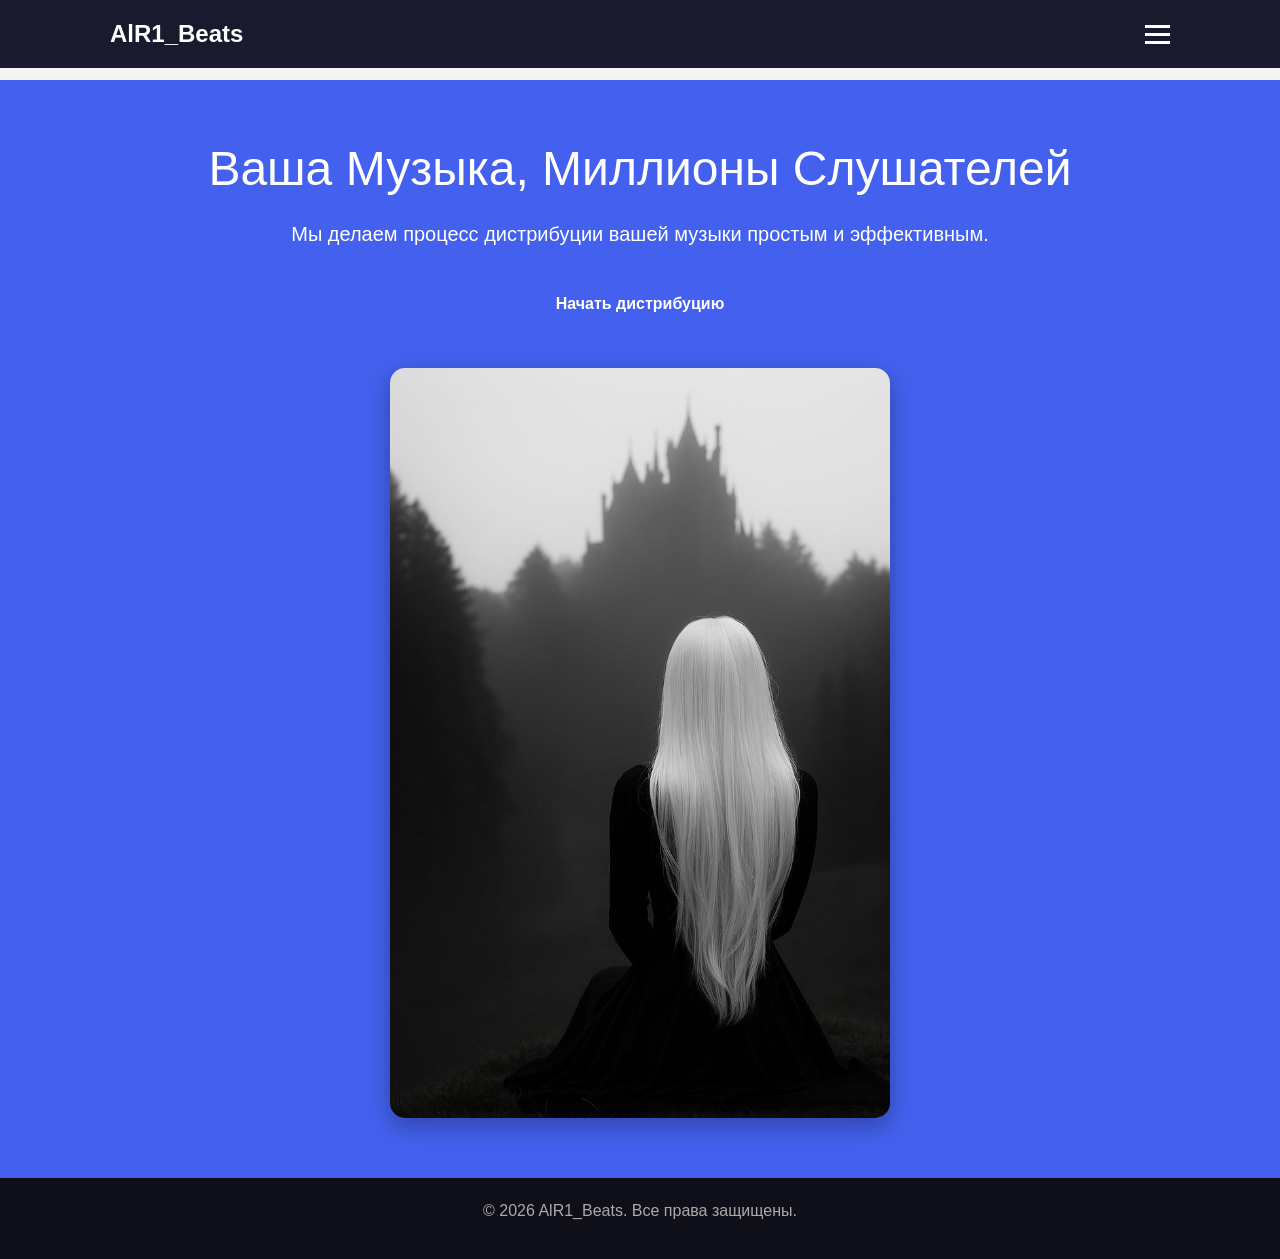
==== index.html @ e8dbb9a5 "изменение названия файла с сайтом" ====
<!-- 
    ========================================================================
    ГЛАВНАЯ СТРАНИЦА САЙТА AlR1_Beats
    Файл: Site.html
    Назначение: Основная страница с приветственным баннером
    ========================================================================
-->
<!DOCTYPE html>  <!-- Объявление типа документа (HTML5) -->
<html lang="ru">  <!-- Корневой элемент, язык страницы - русский -->

<!-- HEAD: Служебная информация (не видна пользователю) -->
<head>
    <meta charset="UTF-8">  <!-- Кодировка для поддержки русских букв -->
    <!-- Настройка для мобильных устройств (адаптивность) -->
    <meta name="viewport" content="width=device-width, initial-scale=1.0">
    <link href="https://cdn.jsdelivr.net/npm/bootstrap@5.3.2/dist/css/bootstrap.min.css" rel="stylesheet" integrity="sha384-T3c6CoIi6uLrA9TneNEoa7RxnatzjcDSCmG1MXxSR1GAsXEV/Dwwykc2MPK8M2HN" crossorigin="anonymous">


    
    <title>AlR1_Beats - Дистрибуция Музыки</title>  <!-- Заголовок вкладки браузера -->
    
    <!-- Подключение внешнего файла стилей CSS -->
    <link rel="stylesheet" href="css/Site.css">
    <link rel="stylesheet" href="css/video(audio).css">
</head>

<!-- BODY: Видимое содержимое страницы -->
<body>

    <!-- ==================== ШАПКА САЙТА ==================== -->
    <header class="main-header">
        <div class="container">
            <!-- Логотип сайта -->
            <div class="logo">AlR1_Beats</div>
            
            <!-- Кнопка мобильного меню (бургер) -->
            <!-- Показывается только на мобильных устройствах -->
            <div class="menu-toggle" id="mobile-menu">
                <span class="bar"></span>  <!-- Первая полоска -->
                <span class="bar"></span>  <!-- Вторая полоска -->
                <span class="bar"></span>  <!-- Третья полоска -->
            </div>
            
            <!-- Навигационное меню -->
            <!-- Скрывается на ПК, показывается на мобильных при клике на бургер -->
            <nav class="nav-menu" id="nav-menu">
                <ul>  <!-- Маркированный список ссылок -->
                    <li><a href="Site.html">Главная</a></li>
                    <li><a href="about.html">О нас</a></li>
                    <li><a href="service.html">Услуги</a></li>
                    <li><a href="release.html">Выпуск музыки</a></li>
                    <li><a href="profile.html">Профиль</a></li>
                    <li><a href="login.html">Вход/Регистрация</a></li>
                    <li><a href="contact.html">Контакты</a></li>
                </ul>
            </nav>
        </div>
    </header>
    <!-- ==================== КОНЕЦ ШАПКИ ==================== -->


    <!-- ==================== ОСНОВНОЕ СОДЕРЖИМОЕ ==================== -->
    <main>
        <!-- Секция "Hero" - главный баннер с призывом к действию -->
        <section class="hero-section">
            <div class="container">
                <div class="hero-content">
                    <!-- Заголовок 1 уровня (самый важный) -->
                    <h1>Ваша Музыка, Миллионы Слушателей</h1>

                    <!-- Параграф с описанием -->
                    <p>Мы делаем процесс дистрибуции вашей музыки простым и эффективным.</p>

                    <!-- Кнопка-ссылка на страницу выпуска музыки -->
                    <a href="release.html" class="btn btn-primary">Начать дистрибуцию</a>
                </div>

                <!-- Изображение в главном баннере -->
                <div class="hero-image">
                    <img src="img/4.jpg" alt="Музыкальная дистрибуция">
                </div>
            </div>
        </section>
    </main>

    <!-- Фреймворк(bootstrap) с CSS "Найти применение и куда засунуть часть кода, а так же довести до ума"-->
    <!-- <div class="container mt-5">
<h1 class="text-primary">Тестирование Bootstrap</h1>
<div class="row">
<div class="col-md-6">
<div class="alert alert-success" role="alert">
Это сообщение об успешном подключении Bootstrap!
</div>
</div>
<div class="col-md-6">
<button class="btn btn-info">Информационная кнопка</button>
<button class="btn btn-warning">Предупреждающая кнопка</button>
</div>
</div>
</div> -->


<!-- Модальное окно с прменением фреймворка(bootstrap)"Доработать и сделать по уму" -->
    <!-- Кнопка, вызывающая модальное окно -->
 <!--<button type="button" class="btn btn-primary" data-bs-toggle="modal" data-bs-target="#testModal"> -->
<!-- Открыть модальное окно -->
<!-- </button> -->

<!-- Модальное окно -->
<!-- <div class="modal fade" id="testModal" tabindex="-1" aria-labelledby="exampleModalLabel" aria-hidden="true"> 
<div class="modal-dialog">
<div class="modal-content">
<div class="modal-header">
<h5 class="modal-title" id="exampleModalLabel">Тестирование модального окна с помощью bootstrap!</h5>
<button type="button" class="btn-close" data-bs-dismiss="modal" aria-label="Закрыть"></button>
</div>
<div class="modal-body">  -->
<!-- Если вы видите это окно, значит JavaScript корректно подключен и работает. -->
 <!-- </div> 
</div>
</div>
</div>  -->
    <!-- ==================== КОНЕЦ ОСНОВНОГО СОДЕРЖИМОГО ==================== -->


    <!-- ==================== ПОДВАЛ САЙТА ==================== -->
    <footer class="main-footer">
        <div class="container">
            <!-- Копирайт (знак охраны авторского права) -->
            <p>© 2026 AlR1_Beats. Все права защищены.</p>
        </div>
    </footer>
    <!-- ==================== КОНЕЦ ПОДВАЛА ==================== -->


    <!-- Подключение внешнего JavaScript файла -->
    <!-- Скрипт отвечает за работу мобильного меню -->
    <script src="js/Site.js"></script>
    <script src="https://cdn.jsdelivr.net/npm/bootstrap@5.3.2/dist/js/bootstrap.bundle.min.js" integrity="sha384-C6RzsynM9kWDrMNeT87bh95OGNyZPhcTNXj1NW7RuBCsyN/o0jlpcV8Qyq46cDfL" crossorigin="anonymous"></script>


    
</body>
</html>


<!-- https://skillbox.ru/media/code/kak-sdelat-prostoy-slayder-na-html-css-i-javascript/?ysclid=mn01bm6rbk192849987 СЛАЙДЕР ИЗУЧИТЬ И ВЗЯТЬ ПАРУ ИДЕЙ -->
---- css/Site.css ----
/* 
 * ==========================================================================
 * СТИЛИ САЙТА AlR1_Beats
 * Файл: css/Site.css
 * Назначение: Внешний вид всех страниц сайта
 * ==========================================================================
 */

/* --------------------------------------------------------------------------
   1. СБРОС СТИЛЕЙ И БАЗОВЫЕ НАСТРОЙКИ
   -------------------------------------------------------------------------- */

/* Сброс отступов у всех элементов */
* {
    margin: 0;           /* Убираем внешние отступы */
    padding: 0;          /* Убираем внутренние отступы */
    box-sizing: border-box;  /* Ширина = контент + padding + border */
}

/* Стили для body - основной контейнер страницы */
body {
    font-family: Arial, sans-serif;  /* Шрифт без засечек */
    line-height: 1.6;    /* Межстрочный интервал (высота строки) */
    background-color: #f5f5f5;  /* Светло-серый фон страницы */
    color: #333;         /* Тёмно-серый цвет текста */
}


/* --------------------------------------------------------------------------
   2. КОНТЕЙНЕР
   -------------------------------------------------------------------------- */

/* Ограничивает ширину контента и центрирует его на странице */
.container {
    max-width: 1100px;   /* Максимальная ширина контейнера */
    margin: 0 auto;      /* Центрирование: 0 сверху/снизу, auto слева/справа */
    padding: 0 20px;     /* Внутренние отступы по краям */
}


/* --------------------------------------------------------------------------
   3. ЗАГОЛОВКИ
   -------------------------------------------------------------------------- */

/* Общие стили для всех заголовков */
h1, h2, h3 {
    margin-bottom: 20px; /* Отступ снизу */
    color: #1a1a2e;      /* Тёмно-синий цвет */
}

/* Размер шрифта для заголовка 1 уровня (самый важный) */
h1 { font-size: 48px; }

/* Размер шрифта для заголовка 2 уровня */
h2 { font-size: 36px; }

/* Размер шрифта для заголовка 3 уровня */
h3 { font-size: 24px; }


/* --------------------------------------------------------------------------
   4. ССЫЛКИ
   -------------------------------------------------------------------------- */

/* Базовые стили ссылок */
a {
    color: #4361ee;      /* Ярко-синий цвет */
    text-decoration: none;  /* Убираем подчёркивание */
}

/* Стили при наведении курсора */
a:hover {
    color: #3a0ca3;      /* Фиолетовый цвет при наведении */
}


/* --------------------------------------------------------------------------
   5. КНОПКИ
   -------------------------------------------------------------------------- */

/* Общие стили для всех кнопок */
.btn {
    display: inline-block;  /* Строчно-блочный элемент */
    padding: 12px 30px;     /* Отступы: 12px сверху/снизу, 30px слева/справа */
    border-radius: 25px;    /* Закруглённые края (радиус 25px) */
    font-weight: bold;      /* Жирный шрифт */
    border: none;           /* Убираем рамку */
    cursor: pointer;        /* Курсор-рука при наведении */
    transition: 0.3s;       /* Плавное изменение цвета (0.3 секунды) */
}

/* Синяя кнопка (основная) */
.btn-primary {
    background-color: #4361ee;  /* Ярко-синий фон */
    color: #fff;                /* Белый текст */
}

/* Синяя кнопка при наведении */
.btn-primary:hover {
    background-color: #3a0ca3;  /* Темнеет при наведении */
}

/* Фиолетовая кнопка (вторичная) */
.btn-secondary {
    background-color: #7209b7;  /* Фиолетовый фон */
    color: #fff;                /* Белый текст */
}

/* Фиолетовая кнопка при наведении */
.btn-secondary:hover {
    background-color: #560bad;  /* Темнеет при наведении */
}


/* --------------------------------------------------------------------------
   6. ШАПКА САЙТА (HEADER)
   -------------------------------------------------------------------------- */

/* Контейнер шапки */
.main-header {
    background-color: #1a1a2e;  /* Тёмно-синий фон */
    color: #fff;                /* Белый текст */
    padding: 15px 0;            /* Отступы: 15px сверху/снизу, 0 слева/справа */
    position: fixed;            /* Фиксированная позиция (остаётся при прокрутке) */
    width: 100%;                /* Ширина на весь экран */
    top: 0;                     /* Прижата к верху */
    z-index: 1000;              /* Поверх всех элементов (слой) */
}

/* Контейнер внутри шапки */
.main-header .container {
    display: flex;              /* Flex-контейнер (элементы в ряд) */
    justify-content: space-between;  /* Разносим элементы по краям */
    align-items: center;        /* Центрируем по вертикали */
}

/* Логотип */
.logo {
    font-size: 24px;            /* Размер шрифта */
    font-weight: bold;          /* Жирный */
    color: #fff;                /* Белый цвет */
}


/* --------------------------------------------------------------------------
   7. МЕНЮ-БУРГЕР (ДЛЯ МОБИЛЬНЫХ)
   -------------------------------------------------------------------------- */

/* Кнопка бургера */
.menu-toggle {
    display: block;             /* Блочный элемент */
    cursor: pointer;            /* Курсор-рука */
}

/* Полоски бургера (3 штуки) */
.bar {
    display: block;             /* Блочный элемент */
    width: 25px;                /* Ширина полоски */
    height: 3px;                /* Высота полоски */
    margin: 5px auto;           /* Отступы: 5px сверху/снизу, авто по бокам (центровка) */
    background-color: #fff;     /* Белый цвет */
    transition: 0.3s;           /* Плавная анимация */
}

/* Анимация: превращение бургера в крестик */

/* Первая полоска - поворот вниз на 45 градусов */
.menu-toggle.is-active .bar:nth-child(1) {
    transform: translateY(8px) rotate(45deg);
}

/* Вторая полоска - исчезает */
.menu-toggle.is-active .bar:nth-child(2) {
    opacity: 0;                 /* Прозрачность 0% */
}

/* Третья полоска - поворот вверх на 45 градусов */
.menu-toggle.is-active .bar:nth-child(3) {
    transform: translateY(-8px) rotate(-45deg);
}


/* --------------------------------------------------------------------------
   8. НАВИГАЦИОННОЕ МЕНЮ
   -------------------------------------------------------------------------- */

/* Контейнер меню */
.nav-menu {
    display: none;              /* Скрыто по умолчанию (показывается на мобильных) */
    position: fixed;            /* Фиксированная позиция */
    top: 0;                     /* Прижато к верху */
    left: 0;                    /* Прижато к левому краю */
    width: 100%;                /* Ширина на весь экран */
    height: 100vh;              /* Высота на 100% от высоты экрана */
    background-color: rgba(26, 26, 46, 0.95);  /* Полупрозрачный тёмный фон */
    flex-direction: column;     /* Элементы в колонку */
    justify-content: center;    /* Центрируем по вертикали */
    align-items: center;        /* Центрируем по горизонтали */
    z-index: 999;               /* Слой под шапкой */
}

/* Показываем меню при добавлении класса active */
.nav-menu.active {
    display: flex;              /* Включаем flex-режим */
}

/* Список ссылок */
.nav-menu ul {
    list-style: none;           /* Убираем маркеры списка */
    text-align: center;         /* Центрируем текст */
}

/* Элемент списка */
.nav-menu li {
    margin: 20px 0;             /* Отступ сверху и снизу */
}

/* Ссылки в меню */
.nav-menu a {
    color: #fff;                /* Белый цвет */
    font-size: 24px;            /* Крупный шрифт */
    font-weight: bold;          /* Жирный */
}

/* Ссылки при наведении */
.nav-menu a:hover {
    color: #4361ee;             /* Ярко-синий цвет */
}


/* --------------------------------------------------------------------------
   9. ОСНОВНОЙ КОНТЕНТ
   -------------------------------------------------------------------------- */

/* Отступ для основного контента (чтобы не заезжал под шапку) */
main {
    padding-top: 80px;          /* Отступ сверху */
}

/* Секции страницы */
section {
    padding: 60px 0;            /* Отступы: 60px сверху/снизу, 0 по бокам */
}


/* --------------------------------------------------------------------------
   10. ГЛАВНЫЙ ЭКРАН (HERO SECTION)
   -------------------------------------------------------------------------- */

/* Баннер на главной странице */
.hero-section {
    background-color: #4361ee;  /* Ярко-синий фон */
    color: #fff;                /* Белый текст */
    text-align: center;         /* Центрируем текст */
    min-height: 80vh;           /* Минимальная высота - 80% экрана */
    display: flex;              /* Flex-контейнер */
    align-items: center;        /* Центрируем по вертикали */
    justify-content: center;    /* Центрируем по горизонтали */
}

/* Заголовок внутри hero-секции */
.hero-content h1 {
    color: #fff;                /* Белый цвет (переопределяем стандартный) */
}

/* Текст внутри hero-секции */
.hero-content p {
    font-size: 20px;            /* Увеличенный шрифт */
    margin-bottom: 30px;        /* Отступ снизу */
}

/* Изображение в главном баннере */
.hero-image {
    margin-top: 40px;           /* Отступ сверху */
    max-width: 500px;           /* Максимальная ширина */
    margin-left: auto;          /* Центрирование по горизонтали */
    margin-right: auto;
}

.hero-image img {
    width: 100%;                /* Ширина на весь контейнер */
    height: auto;               /* Высота автоматическая (сохраняет пропорции) */
    border-radius: 15px;        /* Закруглённые углы */
    box-shadow: 0 8px 25px rgba(0, 0, 0, 0.3);  /* Тень */
}


/* --------------------------------------------------------------------------
   11. СЕКЦИЯ "О НАС"
   -------------------------------------------------------------------------- */

/* Фон секции */
.about-section {
    background-color: #fff;     /* Белый фон */
}

/* Изображение в секции "О нас" */
.about-image {
    margin: 30px auto;          /* Отступы сверху/снизу, авто по бокам (центровка) */
    max-width: 700px;           /* Максимальная ширина */
}

.about-image img {
    width: 100%;                /* Ширина на весь контейнер */
    height: auto;               /* Высота автоматическая (сохраняет пропорции) */
    border-radius: 15px;        /* Закруглённые углы */
    box-shadow: 0 8px 25px rgba(0, 0, 0, 0.2);  /* Тень */
}

/* Сетка статистики */
.stats-grid {
    display: flex;              /* Flex-контейнер */
    flex-wrap: wrap;            /* Перенос элементов на новую строку */
    justify-content: center;    /* Центрируем элементы */
    gap: 40px;                  /* Расстояние между элементами */
    margin-top: 40px;           /* Отступ сверху */
}

/* Карточка статистики */
.stat-item {
    text-align: center;         /* Центрируем текст */
    min-width: 200px;           /* Минимальная ширина */
}

/* Цифры статистики */
.stat-item h3 {
    font-size: 48px;            /* Крупный шрифт */
    color: #4361ee;             /* Ярко-синий цвет */
    margin-bottom: 10px;        /* Отступ снизу */
}


/* --------------------------------------------------------------------------
   12. СЕКЦИЯ "УСЛУГИ"
   -------------------------------------------------------------------------- */

/* Фон секции */
.services-section {
    background-color: #f0f0f5;  /* Светло-серый фон */
    position: relative;         /* Для абсолютного позиционирования изображения */
}

/* Заголовок секции */
.services-section h2 {
    text-align: center;         /* Центрируем */
}

/* Изображение в секции "Услуги" (в правом верхнем углу) */
.services-image-corner {
    position: absolute;         /* Абсолютное позиционирование */
    top: 100px;                 /* Отступ сверху */
    right: 5%;                  /* Отступ справа */
    width: 280px;               /* Ширина как у карточки */
    z-index: 10;                /* Поверх других элементов */
}

.services-image-corner img {
    width: 100%;                /* Ширина на весь контейнер */
    height: 350px;              /* Высота */
    object-fit: cover;          /* Заполнение без искажения */
    border-radius: 10px;        /* Закруглённые углы */
    box-shadow: 0 4px 15px rgba(0, 0, 0, 0.2);  /* Тень */
}

/* Сетка карточек услуг */
.services-grid {
    display: flex;              /* Flex-контейнер */
    flex-wrap: wrap;            /* Перенос элементов */
    justify-content: center;    /* Центрируем */
    gap: 30px;                  /* Расстояние между карточками */
    margin-top: 40px;           /* Отступ сверху */
}

/* Карточка услуги */
.service-card {
    background-color: #fff;     /* Белый фон */
    padding: 30px;              /* Внутренние отступы */
    border-radius: 10px;        /* Закруглённые углы */
    text-align: center;         /* Центрируем текст */
    flex: 1;                    /* Растягивание */
    min-width: 250px;           /* Минимальная ширина */
    max-width: 300px;           /* Максимальная ширина */
}

/* Заголовок карточки */
.service-card h3 {
    color: #7209b7;             /* Фиолетовый цвет */
}


/* --------------------------------------------------------------------------
   13. СЕКЦИИ "ВЫПУСК" И "ПРОФИЛЬ"
   -------------------------------------------------------------------------- */

/* Общие стили для секций выпуска и профиля */
.release-section,
.profile-section {
    background-color: #7209b7;  /* Фиолетовый фон */
    color: #fff;                /* Белый текст */
    text-align: center;         /* Центрируем текст */
}

/* Заголовки в этих секциях */
.release-section h2,
.profile-section h2 {
    color: #fff;                /* Белый цвет (переопределяем) */
}

/* Изображение в секции выпуска */
.release-image {
    margin: 30px auto;          /* Отступы сверху/снизу, авто по бокам */
    max-width: 600px;           /* Максимальная ширина */
}

.release-image img {
    width: 100%;                /* Ширина на весь контейнер */
    height: auto;               /* Высота автоматическая (сохраняет пропорции) */
    border-radius: 10px;        /* Закруглённые углы */
    box-shadow: 0 4px 15px rgba(0, 0, 0, 0.3);  /* Тень */
}


/* --------------------------------------------------------------------------
   14. СЕКЦИЯ "ВХОД/РЕГИСТРАЦИЯ"
   -------------------------------------------------------------------------- */

/* Фон секции */
.login-section {
    background-color: #fff;     /* Белый фон */
}

/* Заголовок секции */
.login-section h2 {
    text-align: center;         /* Центрируем */
}

/* Обёртка формы */
.form-wrapper {
    max-width: 500px;           /* Максимальная ширина */
    margin: 40px auto;          /* Центрируем: 40px сверху/снизу, авто по бокам */
    padding: 30px;              /* Внутренние отступы */
    background-color: #f5f5f5;  /* Светло-серый фон */
    border-radius: 10px;        /* Закруглённые углы */
}

/* Заголовок внутри формы */
.form-wrapper h3 {
    text-align: center;         /* Центрируем */
    margin-bottom: 20px;        /* Отступ снизу */
}

/* Группа полей формы */
.form-group {
    margin-bottom: 20px;        /* Отступ снизу между полями */
}

/* Подпись к полю */
.form-group label {
    display: block;             /* Блочный элемент (на отдельной строке) */
    margin-bottom: 8px;         /* Отступ снизу */
    font-weight: bold;          /* Жирный шрифт */
}

/* Поле ввода */
.form-group input {
    width: 100%;                /* Ширина на весь контейнер */
    padding: 12px;              /* Внутренние отступы */
    border: 1px solid #ccc;     /* Рамка: 1px, сплошная, светло-серая */
    border-radius: 5px;         /* Закруглённые углы */
    font-size: 16px;            /* Размер шрифта */
}

/* Поле в фокусе (когда кликнули) */
.form-group input:focus {
    outline: none;              /* Убираем стандартную обводку */
    border-color: #4361ee;      /* Синяя рамка */
}

/* Кнопка внутри формы */
.form-wrapper .btn {
    width: 100%;                /* Ширина на весь контейнер */
}

/* Ссылка на регистрацию */
.signup-link {
    text-align: center;         /* Центрируем */
    margin-top: 20px;           /* Отступ сверху */
}


/* --------------------------------------------------------------------------
   15. СЕКЦИЯ "КОНТАКТЫ"
   -------------------------------------------------------------------------- */

/* Фон секции */
.contact-section {
    background-color: #1a1a2e;  /* Тёмно-синий фон */
    color: #fff;                /* Белый текст */
    text-align: center;         /* Центрируем текст */
}

/* Заголовок секции */
.contact-section h2 {
    color: #fff;                /* Белый цвет */
}

/* Ссылки в контактах */
.contact-section a {
    color: #4361ee;             /* Ярко-синий */
}

/* Ссылки при наведении */
.contact-section a:hover {
    color: #fff;                /* Белый цвет */
}

/* Блок адреса (контакты)
address {
    font-style: normal;         /* Убираем курсив (стандартный для address) */
/*}

/* Параграфы внутри address */
/* address p {
    margin: 10px 0;             /* Отступ сверху и снизу */
/*} 


/* --------------------------------------------------------------------------
   16. ПОДВАЛ САЙТА (FOOTER)
   -------------------------------------------------------------------------- */

/* Подвал */
.main-footer {
    background-color: #0f0f1a;  /* Очень тёмный фон */
    color: #aaa;                /* Светло-серый текст */
    text-align: center;         /* Центрируем текст */
    padding: 20px 0;            /* Отступы: 20px сверху/снизу */
}


/* --------------------------------------------------------------------------
   17. ВИДЕО ПОД ФУТЕРОМ
   -------------------------------------------------------------------------- */

/* Секция с видео */
.video-section {
    background-color: #0f0f1a; /* Тёмный фон */
    padding: 40px 0;            /* Отступы сверху и снизу */
}

/* Видео */
.footer-video {
    width: 100%;                /* Ширина на весь контейнер */
    max-width: 800px;           /* Максимальная ширина */
    border-radius: 10px;        /* Закруглённые углы */
    display: block;             /* Блочный элемент */
    margin: 0 auto;             /* Центрирование */
    box-shadow: 0 4px 20px rgba(0, 0, 0, 0.5);  /* Тень */
}


/* --------------------------------------------------------------------------
   18. ЛИЧНЫЙ КАБИНЕТ АРТИСТА
   -------------------------------------------------------------------------- */

/* Карточка профиля */
.profile-card {
    display: flex;
    align-items: center;
    gap: 30px;
    background-color: #fff;
    padding: 30px;
    border-radius: 15px;
    margin-bottom: 30px;
    box-shadow: 0 4px 15px rgba(0, 0, 0, 0.1);
}

/* Аватар */
.profile-avatar {
    flex-shrink: 0;
}

.profile-avatar img {
    width: 120px;
    height: 120px;
    border-radius: 50%;
    object-fit: cover;
    border: 4px solid #4361ee;
}

/* Информация о пользователе */
.profile-info h3 {
    font-size: 28px;
    margin-bottom: 10px;
    color: #1a1a2e;
}

.profile-email {
    color: #666;
    margin-bottom: 10px;
}

.profile-status {
    font-size: 14px;
    color: #888;
}

.status-active {
    color: #06d6a0;
    font-weight: bold;
}

/* Вкладки */
.profile-tabs {
    background-color: #fff;
    border-radius: 15px;
    padding: 20px;
    margin-bottom: 30px;
    box-shadow: 0 4px 15px rgba(0, 0, 0, 0.1);
}

/* Заголовок вкладок */
.tabs-header {
    display: flex;
    gap: 10px;
    border-bottom: 2px solid #f0f0f5;
    padding-bottom: 15px;
    margin-bottom: 20px;
    flex-wrap: wrap;
}

/* Кнопка вкладки */
.tab-btn {
    padding: 10px 20px;
    background: none;
    border: none;
    cursor: pointer;
    font-size: 16px;
    font-weight: bold;
    color: #666;
    border-radius: 8px;
    transition: 0.3s;
}

.tab-btn:hover {
    background-color: #f0f0f5;
    color: #4361ee;
}

.tab-btn.active {
    background-color: #4361ee;
    color: #fff;
}

/* Содержимое вкладок */
.tab-pane {
    display: none;
}

.tab-pane.active {
    display: block;
    /* animation: fadeIn 0.3s ease; */
}

/* @keyframes fadeIn {
    from { opacity: 0; transform: translateY(10px); }
    to { opacity: 1; transform: translateY(0); }
} */

/* Статистика в профиле */
.profile-stats {
    gap: 20px;
}

.profile-stats .stat-item {
    background-color: #f5f5f5;
    padding: 20px;
    border-radius: 10px;
    min-width: 150px;
}

.profile-stats .stat-item h3 {
    font-size: 36px;
    color: #4361ee;
    margin-bottom: 5px;
}

.profile-stats .stat-item p {
    font-size: 14px;
    color: #666;
}

/* Список музыки */
.music-list {
    margin: 20px 0;
}

.track-item {
    display: flex;
    align-items: center;
    justify-content: space-between;
    padding: 15px;
    background-color: #f5f5f5;
    border-radius: 10px;
    margin-bottom: 10px;
}

.track-info {
    display: flex;
    align-items: center;
    gap: 15px;
}

.track-cover {
    width: 50px;
    height: 50px;
    background-color: #4361ee;
    border-radius: 8px;
    display: flex;
    align-items: center;
    justify-content: center;
    font-size: 24px;
}

.track-title {
    font-weight: bold;
    color: #1a1a2e;
}

.track-plays {
    color: #666;
    font-size: 14px;
}

.empty-message {
    text-align: center;
    color: #888;
    padding: 30px;
}

/* График статистики */
.stats-chart {
    display: flex;
    align-items: flex-end;
    justify-content: space-around;
    height: 200px;
    padding: 20px;
    background-color: #f5f5f5;
    border-radius: 10px;
    margin-top: 20px;
}

.chart-bar {
    width: 40px;
    background: linear-gradient(to top, #4361ee, #7209b7);
    border-radius: 5px 5px 0 0;
    position: relative;
    transition: 0.3s;
}

.chart-bar:hover {
    opacity: 0.8;
}

.chart-bar span {
    position: absolute;
    bottom: -25px;
    left: 50%;
    transform: translateX(-50%);
    font-size: 12px;
    color: #666;
}

/* Форма настроек */
.profile-form {
    max-width: 500px;
    margin: 20px auto;
}

.profile-form .form-group input,
.profile-form .form-group textarea {
    width: 100%;
    padding: 12px;
    border: 1px solid #ccc;
    border-radius: 5px;
    font-size: 16px;
    font-family: inherit;
}

.profile-form .form-group textarea {
    resize: vertical;
}

.profile-form .btn {
    width: 100%;
}

/* Кнопки действий */
.profile-actions {
    text-align: center;
    margin-top: 20px;
}

/* --------------------------------------------------------------------------
   19. АДАПТИВНОСТЬ (МЕДИА-ЗАПРОСЫ ДЛЯ МОБИЛЬНЫХ)
   -------------------------------------------------------------------------- */

/* Для экранов шириной 768px и меньше (планшеты) */
@media (max-width: 768px) {

    /* Уменьшаем заголовки */
    h1 { font-size: 36px; }
    h2 { font-size: 28px; }

    /* Уменьшаем заголовок hero-секции */
    .hero-content h1 { font-size: 32px; }
    .hero-content p { font-size: 18px; }

    /* Уменьшаем шрифт в меню */
    .nav-menu a { font-size: 20px; }

    /* Уменьшаем отступы */
    main { padding-top: 70px; }
    section { padding: 40px 0; }

    /* Адаптивность профиля */
    .profile-card {
        flex-direction: column;
        text-align: center;
    }

    .tabs-header {
        justify-content: center;
    }

    .tab-btn {
        font-size: 14px;
        padding: 8px 15px;
    }

}

/* Для экранов шириной 576px и меньше (телефоны) */
@media (max-width: 576px) {

    /* Уменьшаем отступы контейнера */
    .container { padding: 0 15px; }

    /* Уменьшаем кнопки */
    .btn {
        padding: 10px 20px;
        font-size: 14px;
    }

    /* Уменьшаем форму */
    .form-wrapper { padding: 20px; }

    /* Уменьшаем видео */
    .video-section {
        padding: 30px 0;
    }

    /* Элементы в колонку */
    .stats-grid,
    .services-grid,
    .profile-stats {
        flex-direction: column;   /* Вертикальное расположение */
        align-items: center;      /* Центрируем */
    }

    /* Карточка на всю ширину */
    .service-card,
    .stat-item {
        max-width: 100%;
        width: 100%;
    }

    /* Адаптивность треков */
    .track-item {
        flex-direction: column;
        text-align: center;
        gap: 10px;
    }

    /* График меньше */
    .stats-chart {
        height: 150px;
    }

    .chart-bar {
        width: 25px;
    }

}
---- css/video(audio).css ----
/* .gif-player {
cursor:pointer;
}
.gif-player_pause {
opacity:0.8;
}
.glav{
    width: 100%;
    height: 100%;
} */
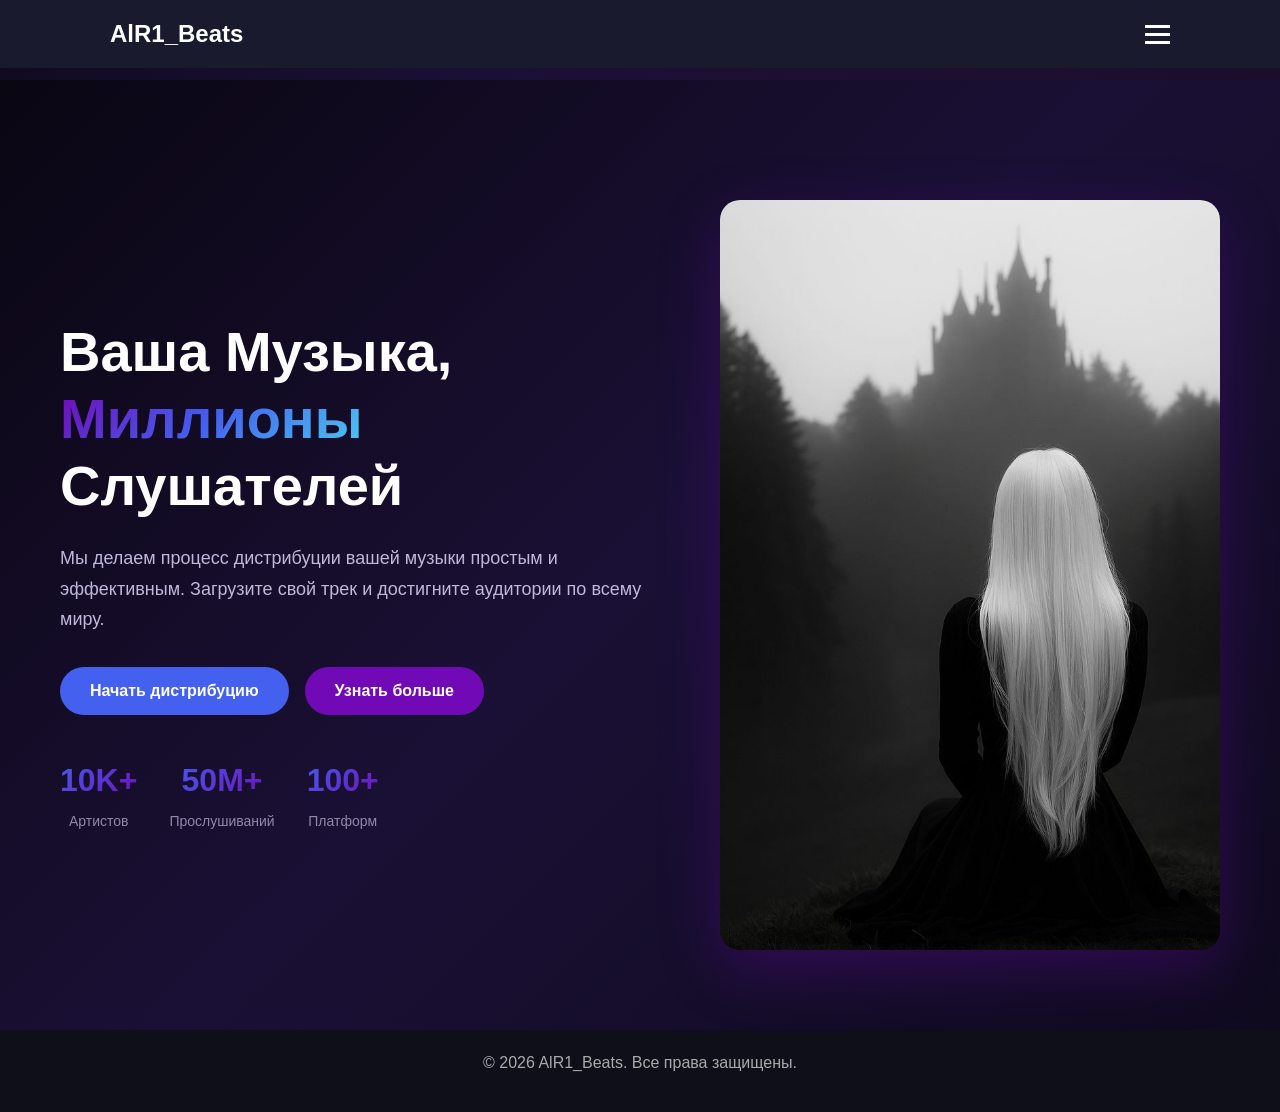
==== commit 26ab6de9: "полностью готовый проект" ====
--- a/index.html
+++ b/index.html
@@ -45,13 +45,14 @@
             <!-- Скрывается на ПК, показывается на мобильных при клике на бургер -->
             <nav class="nav-menu" id="nav-menu">
                 <ul>  <!-- Маркированный список ссылок -->
-                    <li><a href="Site.html">Главная</a></li>
+                    <li><a href="index.html">Главная</a></li>
                     <li><a href="about.html">О нас</a></li>
                     <li><a href="service.html">Услуги</a></li>
                     <li><a href="release.html">Выпуск музыки</a></li>
                     <li><a href="profile.html">Профиль</a></li>
                     <li><a href="login.html">Вход/Регистрация</a></li>
                     <li><a href="contact.html">Контакты</a></li>
+                    <li><a href='application.html'>Заявка</a></li>
                 </ul>
             </nav>
         </div>
@@ -66,13 +67,32 @@
             <div class="container">
                 <div class="hero-content">
                     <!-- Заголовок 1 уровня (самый важный) -->
-                    <h1>Ваша Музыка, Миллионы Слушателей</h1>
+                    <h1>Ваша Музыка, <span class="gradient-text">Миллионы</span> Слушателей</h1>
 
                     <!-- Параграф с описанием -->
-                    <p>Мы делаем процесс дистрибуции вашей музыки простым и эффективным.</p>
+                    <p>Мы делаем процесс дистрибуции вашей музыки простым и эффективным. Загрузите свой трек и достигните аудитории по всему миру.</p>
 
-                    <!-- Кнопка-ссылка на страницу выпуска музыки -->
-                    <a href="release.html" class="btn btn-primary">Начать дистрибуцию</a>
+                    <!-- Кнопки -->
+                    <div class="hero-buttons">
+                        <a href="release.html" class="btn btn-primary">Начать дистрибуцию</a>
+                        <a href="about.html" class="btn btn-secondary">Узнать больше</a>
+                    </div>
+                    
+                    <!-- Статистика -->
+                    <div class="hero-stats">
+                        <div class="hero-stat">
+                            <div class="stat-number">10K+</div>
+                            <div class="stat-label">Артистов</div>
+                        </div>
+                        <div class="hero-stat">
+                            <div class="stat-number">50M+</div>
+                            <div class="stat-label">Прослушиваний</div>
+                        </div>
+                        <div class="hero-stat">
+                            <div class="stat-number">100+</div>
+                            <div class="stat-label">Платформ</div>
+                        </div>
+                    </div>
                 </div>
 
                 <!-- Изображение в главном баннере -->
@@ -83,43 +103,6 @@
         </section>
     </main>
 
-    <!-- Фреймворк(bootstrap) с CSS "Найти применение и куда засунуть часть кода, а так же довести до ума"-->
-    <!-- <div class="container mt-5">
-<h1 class="text-primary">Тестирование Bootstrap</h1>
-<div class="row">
-<div class="col-md-6">
-<div class="alert alert-success" role="alert">
-Это сообщение об успешном подключении Bootstrap!
-</div>
-</div>
-<div class="col-md-6">
-<button class="btn btn-info">Информационная кнопка</button>
-<button class="btn btn-warning">Предупреждающая кнопка</button>
-</div>
-</div>
-</div> -->
-
-
-<!-- Модальное окно с прменением фреймворка(bootstrap)"Доработать и сделать по уму" -->
-    <!-- Кнопка, вызывающая модальное окно -->
- <!--<button type="button" class="btn btn-primary" data-bs-toggle="modal" data-bs-target="#testModal"> -->
-<!-- Открыть модальное окно -->
-<!-- </button> -->
-
-<!-- Модальное окно -->
-<!-- <div class="modal fade" id="testModal" tabindex="-1" aria-labelledby="exampleModalLabel" aria-hidden="true"> 
-<div class="modal-dialog">
-<div class="modal-content">
-<div class="modal-header">
-<h5 class="modal-title" id="exampleModalLabel">Тестирование модального окна с помощью bootstrap!</h5>
-<button type="button" class="btn-close" data-bs-dismiss="modal" aria-label="Закрыть"></button>
-</div>
-<div class="modal-body">  -->
-<!-- Если вы видите это окно, значит JavaScript корректно подключен и работает. -->
- <!-- </div> 
-</div>
-</div>
-</div>  -->
     <!-- ==================== КОНЕЦ ОСНОВНОГО СОДЕРЖИМОГО ==================== -->
 
 
@@ -144,4 +127,4 @@
 </html>
 
 
-<!-- https://skillbox.ru/media/code/kak-sdelat-prostoy-slayder-na-html-css-i-javascript/?ysclid=mn01bm6rbk192849987 СЛАЙДЕР ИЗУЧИТЬ И ВЗЯТЬ ПАРУ ИДЕЙ -->
+
--- a/css/Site.css
+++ b/css/Site.css
@@ -21,8 +21,9 @@
 body {
     font-family: Arial, sans-serif;  /* Шрифт без засечек */
     line-height: 1.6;    /* Межстрочный интервал (высота строки) */
-    background-color: #f5f5f5;  /* Светло-серый фон страницы */
-    color: #333;         /* Тёмно-серый цвет текста */
+    background: linear-gradient(135deg, #0f0a1e 0%, #1a1035 25%, #1e0f30 50%, #150d25 75%, #0d0818 100%);
+    background-attachment: fixed;  /* Фон фиксируется при прокрутке */
+    color: #e0e0e0;         /* Светло-серый цвет текста */
 }
 
 
@@ -45,7 +46,7 @@
 /* Общие стили для всех заголовков */
 h1, h2, h3 {
     margin-bottom: 20px; /* Отступ снизу */
-    color: #1a1a2e;      /* Тёмно-синий цвет */
+    color: #e8e0f0;      /* Светло-лавандовый цвет */
 }
 
 /* Размер шрифта для заголовка 1 уровня (самый важный) */
@@ -249,39 +250,102 @@
 
 /* Баннер на главной странице */
 .hero-section {
-    background-color: #4361ee;  /* Ярко-синий фон */
-    color: #fff;                /* Белый текст */
-    text-align: center;         /* Центрируем текст */
-    min-height: 80vh;           /* Минимальная высота - 80% экрана */
-    display: flex;              /* Flex-контейнер */
-    align-items: center;        /* Центрируем по вертикали */
-    justify-content: center;    /* Центрируем по горизонтали */
+    position: relative;
+    min-height: 100vh;
+    display: flex;
+    align-items: center;
+    justify-content: center;
+    background: linear-gradient(135deg, #0a0612 0%, #1a1035 50%, #0f0a1e 100%);
+    padding: 120px 0 80px;
+}
+
+/* Контейнер hero */
+.hero-section .container {
+    display: flex;
+    align-items: center;
+    justify-content: space-between;
+    gap: 60px;
+    max-width: 1200px;
+    width: 100%;
+}
+
+/* Контент hero */
+.hero-content {
+    flex: 1;
+    max-width: 600px;
 }
 
 /* Заголовок внутри hero-секции */
 .hero-content h1 {
-    color: #fff;                /* Белый цвет (переопределяем стандартный) */
+    color: #fff;
+    font-size: 56px;
+    font-weight: 800;
+    line-height: 1.2;
+    margin-bottom: 24px;
+}
+
+/* Градиентный текст */
+.gradient-text {
+    background: linear-gradient(135deg, #7209b7 0%, #4361ee 50%, #4cc9f0 100%);
+    -webkit-background-clip: text;
+    -webkit-text-fill-color: transparent;
+    background-clip: text;
 }
 
 /* Текст внутри hero-секции */
 .hero-content p {
-    font-size: 20px;            /* Увеличенный шрифт */
-    margin-bottom: 30px;        /* Отступ снизу */
+    font-size: 18px;
+    margin-bottom: 32px;
+    line-height: 1.7;
+    color: #c0b8d8;
+}
+
+/* Кнопки */
+.hero-buttons {
+    display: flex;
+    gap: 16px;
+    flex-wrap: wrap;
+    margin-bottom: 40px;
+}
+
+/* Статистика */
+.hero-stats {
+    display: flex;
+    gap: 32px;
+}
+
+.hero-stat {
+    text-align: center;
+}
+
+.stat-number {
+    font-size: 32px;
+    font-weight: 800;
+    background: linear-gradient(135deg, #4361ee 0%, #7209b7 100%);
+    -webkit-background-clip: text;
+    -webkit-text-fill-color: transparent;
+    background-clip: text;
+    margin-bottom: 4px;
+}
+
+.stat-label {
+    font-size: 14px;
+    color: #9088a8;
+    font-weight: 500;
 }
 
 /* Изображение в главном баннере */
 .hero-image {
-    margin-top: 40px;           /* Отступ сверху */
-    max-width: 500px;           /* Максимальная ширина */
-    margin-left: auto;          /* Центрирование по горизонтали */
-    margin-right: auto;
+    flex: 1;
+    max-width: 500px;
 }
 
 .hero-image img {
-    width: 100%;                /* Ширина на весь контейнер */
-    height: auto;               /* Высота автоматическая (сохраняет пропорции) */
-    border-radius: 15px;        /* Закруглённые углы */
-    box-shadow: 0 8px 25px rgba(0, 0, 0, 0.3);  /* Тень */
+    width: 100%;
+    height: auto;
+    display: block;
+    border-radius: 20px;
+    box-shadow: 0 20px 60px rgba(114, 9, 183, 0.3);
 }
 
 
@@ -291,7 +355,8 @@
 
 /* Фон секции */
 .about-section {
-    background-color: #fff;     /* Белый фон */
+    background: linear-gradient(180deg, rgba(26, 16, 53, 0.95) 0%, rgba(15, 10, 30, 0.98) 100%);
+    backdrop-filter: blur(2px);
 }
 
 /* Изображение в секции "О нас" */
@@ -305,6 +370,104 @@
     height: auto;               /* Высота автоматическая (сохраняет пропорции) */
     border-radius: 15px;        /* Закруглённые углы */
     box-shadow: 0 8px 25px rgba(0, 0, 0, 0.2);  /* Тень */
+}
+
+/* --------------------------------------------------------------------------
+   СТИЛИ ДЛЯ СЛАЙДЕРА
+   -------------------------------------------------------------------------- */
+
+/* Контейнер слайдера */
+.slider-container {
+    position: relative;
+    max-width: 800px;
+    margin: 30px auto;
+    border-radius: 15px;
+    overflow: hidden;
+    box-shadow: 0 8px 25px rgba(0, 0, 0, 0.2);
+}
+
+/* Слайдер */
+.slider {
+    position: relative;
+    width: 100%;
+    height: 450px;
+}
+
+/* Отдельный слайд */
+.slide {
+    position: absolute;
+    width: 100%;
+    height: 100%;
+    opacity: 0;
+    transition: opacity 0.6s ease-in-out;
+}
+
+.slide.active {
+    opacity: 1;
+}
+
+.slide img {
+    width: 100%;
+    height: 100%;
+    object-fit: cover;
+}
+
+/* Кнопки навигации */
+.slider-btn {
+    position: absolute;
+    top: 50%;
+    transform: translateY(-50%);
+    background-color: rgba(0, 0, 0, 0.5);
+    color: #fff;
+    border: none;
+    width: 45px;
+    height: 45px;
+    border-radius: 50%;
+    font-size: 20px;
+    cursor: pointer;
+    transition: 0.3s;
+    z-index: 10;
+}
+
+.slider-btn:hover {
+    background-color: rgba(67, 97, 238, 0.9);
+}
+
+.slider-btn.prev {
+    left: 15px;
+}
+
+.slider-btn.next {
+    right: 15px;
+}
+
+/* Точки (индикаторы) */
+.slider-dots {
+    position: absolute;
+    bottom: 20px;
+    left: 50%;
+    transform: translateX(-50%);
+    display: flex;
+    gap: 10px;
+    z-index: 10;
+}
+
+.dot {
+    width: 12px;
+    height: 12px;
+    border-radius: 50%;
+    background-color: rgba(255, 255, 255, 0.5);
+    cursor: pointer;
+    transition: 0.3s;
+}
+
+.dot:hover {
+    background-color: rgba(255, 255, 255, 0.8);
+}
+
+.dot.active {
+    background-color: #4361ee;
+    transform: scale(1.2);
 }
 
 /* Сетка статистики */
@@ -336,55 +499,203 @@
 
 /* Фон секции */
 .services-section {
-    background-color: #f0f0f5;  /* Светло-серый фон */
-    position: relative;         /* Для абсолютного позиционирования изображения */
+    background: linear-gradient(180deg, rgba(15, 10, 30, 0.97) 0%, rgba(20, 12, 38, 0.95) 100%);
+    backdrop-filter: blur(2px);
+    padding: 80px 0;
+    min-height: 100vh;
+    display: flex;
+    align-items: center;
 }
 
 /* Заголовок секции */
 .services-section h2 {
-    text-align: center;         /* Центрируем */
-}
-
-/* Изображение в секции "Услуги" (в правом верхнем углу) */
-.services-image-corner {
-    position: absolute;         /* Абсолютное позиционирование */
-    top: 100px;                 /* Отступ сверху */
-    right: 5%;                  /* Отступ справа */
-    width: 280px;               /* Ширина как у карточки */
-    z-index: 10;                /* Поверх других элементов */
-}
-
-.services-image-corner img {
-    width: 100%;                /* Ширина на весь контейнер */
-    height: 350px;              /* Высота */
-    object-fit: cover;          /* Заполнение без искажения */
-    border-radius: 10px;        /* Закруглённые углы */
-    box-shadow: 0 4px 15px rgba(0, 0, 0, 0.2);  /* Тень */
-}
-
-/* Сетка карточек услуг */
-.services-grid {
-    display: flex;              /* Flex-контейнер */
-    flex-wrap: wrap;            /* Перенос элементов */
-    justify-content: center;    /* Центрируем */
-    gap: 30px;                  /* Расстояние между карточками */
-    margin-top: 40px;           /* Отступ сверху */
+    text-align: center;
+    margin-bottom: 50px;
+    font-size: 42px;
+    font-weight: 700;
+    background: linear-gradient(135deg, #e8e0f0 0%, #7209b7 100%);
+    -webkit-background-clip: text;
+    -webkit-text-fill-color: transparent;
+    background-clip: text;
+    text-shadow: none;
+}
+
+/* Обёртка слайдера */
+.services-slider {
+    position: relative;
+    max-width: 100%;
+    margin: 0 auto;
+    padding: 20px 0 80px;
+}
+
+/* Swiper */
+.services-swiper {
+    padding: 20px 10px 60px;
+    overflow: visible;
+}
+
+/* Отдельный слайд */
+.swiper-slide {
+    height: auto;
+    display: flex;
 }
 
 /* Карточка услуги */
 .service-card {
-    background-color: #fff;     /* Белый фон */
-    padding: 30px;              /* Внутренние отступы */
-    border-radius: 10px;        /* Закруглённые углы */
-    text-align: center;         /* Центрируем текст */
-    flex: 1;                    /* Растягивание */
-    min-width: 250px;           /* Минимальная ширина */
-    max-width: 300px;           /* Максимальная ширина */
+    background: linear-gradient(135deg, rgba(30, 20, 50, 0.95) 0%, rgba(20, 12, 38, 0.98) 100%);
+    border: 1px solid rgba(114, 9, 183, 0.25);
+    border-radius: 20px;
+    overflow: hidden;
+    transition: all 0.4s cubic-bezier(0.175, 0.885, 0.32, 1.275);
+    height: 100%;
+    display: flex;
+    flex-direction: column;
+    box-shadow: 0 8px 32px rgba(0, 0, 0, 0.3);
+    backdrop-filter: blur(10px);
+}
+
+.service-card:hover {
+    transform: translateY(-12px) scale(1.02);
+    box-shadow: 0 16px 48px rgba(114, 9, 183, 0.3);
+    border-color: rgba(114, 9, 183, 0.5);
+}
+
+/* Изображение в карточке */
+.service-card-image {
+    position: relative;
+    width: 100%;
+    height: 220px;
+    overflow: hidden;
+}
+
+.service-card-image img {
+    width: 100%;
+    height: 100%;
+    object-fit: cover;
+    transition: transform 0.5s ease;
+}
+
+.service-card:hover .service-card-image img {
+    transform: scale(1.1);
+}
+
+/* Контент карточки */
+.service-card-content {
+    padding: 28px 24px;
+    flex: 1;
+    display: flex;
+    flex-direction: column;
+    align-items: center;
+    text-align: center;
+}
+
+/* Иконка услуги */
+.service-icon {
+    font-size: 56px;
+    margin-bottom: 16px;
+    display: inline-block;
+    animation: float 3s ease-in-out infinite;
+}
+
+@keyframes float {
+    0%, 100% {
+        transform: translateY(0);
+    }
+    50% {
+        transform: translateY(-10px);
+    }
 }
 
 /* Заголовок карточки */
 .service-card h3 {
-    color: #7209b7;             /* Фиолетовый цвет */
+    color: #e8e0f0;
+    margin-bottom: 14px;
+    font-size: 1.4rem;
+    font-weight: 700;
+    line-height: 1.3;
+}
+
+/* Описание карточки */
+.service-card p {
+    color: #c0b8d8;
+    font-size: 1rem;
+    line-height: 1.6;
+    margin-bottom: 20px;
+    flex: 1;
+}
+
+/* Ссылка "Подробнее" */
+.service-link {
+    display: inline-block;
+    color: #7209b7;
+    font-weight: 600;
+    text-decoration: none;
+    padding: 10px 20px;
+    border: 2px solid rgba(114, 9, 183, 0.4);
+    border-radius: 25px;
+    transition: all 0.3s ease;
+    background: transparent;
+    margin-top: auto;
+}
+
+.service-link:hover {
+    background: #7209b7;
+    color: #fff;
+    border-color: #7209b7;
+    transform: translateX(5px);
+}
+
+/* Кнопки навигации */
+.services-slider .swiper-button-prev,
+.services-slider .swiper-button-next {
+    color: #fff;
+    width: 50px;
+    height: 50px;
+    background: linear-gradient(135deg, rgba(114, 9, 183, 0.8) 0%, rgba(67, 97, 238, 0.8) 100%);
+    border-radius: 50%;
+    box-shadow: 0 4px 20px rgba(114, 9, 183, 0.4);
+    transition: all 0.3s ease;
+}
+
+.services-slider .swiper-button-prev:hover,
+.services-slider .swiper-button-next:hover {
+    background: linear-gradient(135deg, rgba(114, 9, 183, 1) 0%, rgba(67, 97, 238, 1) 100%);
+    box-shadow: 0 6px 28px rgba(114, 9, 183, 0.6);
+    transform: scale(1.1);
+}
+
+.services-slider .swiper-button-prev::after,
+.services-slider .swiper-button-next::after {
+    font-size: 20px;
+    font-weight: bold;
+}
+
+.services-slider .swiper-button-prev {
+    left: 0;
+}
+
+.services-slider .swiper-button-next {
+    right: 0;
+}
+
+/* Пагинация */
+.services-slider .swiper-pagination {
+    bottom: 10px;
+}
+
+.services-slider .swiper-pagination-bullet {
+    width: 12px;
+    height: 12px;
+    background: rgba(192, 184, 216, 0.5);
+    opacity: 1;
+    transition: all 0.3s ease;
+    margin: 0 6px;
+}
+
+.services-slider .swiper-pagination-bullet-active {
+    background: linear-gradient(135deg, #7209b7 0%, #4361ee 100%);
+    transform: scale(1.4);
+    box-shadow: 0 0 12px rgba(114, 9, 183, 0.6);
 }
 
 
@@ -395,15 +706,16 @@
 /* Общие стили для секций выпуска и профиля */
 .release-section,
 .profile-section {
-    background-color: #7209b7;  /* Фиолетовый фон */
-    color: #fff;                /* Белый текст */
-    text-align: center;         /* Центрируем текст */
+    background: linear-gradient(180deg, rgba(26, 16, 53, 0.95) 0%, rgba(15, 10, 30, 0.98) 100%);
+    backdrop-filter: blur(2px);
+    color: #e0e0e0;
+    text-align: center;
 }
 
 /* Заголовки в этих секциях */
 .release-section h2,
 .profile-section h2 {
-    color: #fff;                /* Белый цвет (переопределяем) */
+    color: #e8e0f0;
 }
 
 /* Изображение в секции выпуска */
@@ -426,7 +738,8 @@
 
 /* Фон секции */
 .login-section {
-    background-color: #fff;     /* Белый фон */
+    background: linear-gradient(180deg, rgba(20, 12, 38, 0.95) 0%, rgba(15, 10, 30, 0.97) 100%);
+    backdrop-filter: blur(2px);
 }
 
 /* Заголовок секции */
@@ -439,8 +752,10 @@
     max-width: 500px;           /* Максимальная ширина */
     margin: 40px auto;          /* Центрируем: 40px сверху/снизу, авто по бокам */
     padding: 30px;              /* Внутренние отступы */
-    background-color: #f5f5f5;  /* Светло-серый фон */
-    border-radius: 10px;        /* Закруглённые углы */
+    background: rgba(30, 20, 50, 0.85);  /* Полупрозрачный тёмный фон */
+    border: 1px solid rgba(114, 9, 183, 0.3);
+    border-radius: 15px;        /* Закруглённые углы */
+    backdrop-filter: blur(10px);
 }
 
 /* Заголовок внутри формы */
@@ -459,21 +774,25 @@
     display: block;             /* Блочный элемент (на отдельной строке) */
     margin-bottom: 8px;         /* Отступ снизу */
     font-weight: bold;          /* Жирный шрифт */
+    color: #c8b8e8;             /* Светло-фиолетовый */
 }
 
 /* Поле ввода */
 .form-group input {
     width: 100%;                /* Ширина на весь контейнер */
     padding: 12px;              /* Внутренние отступы */
-    border: 1px solid #ccc;     /* Рамка: 1px, сплошная, светло-серая */
-    border-radius: 5px;         /* Закруглённые углы */
+    border: 1px solid rgba(114, 9, 183, 0.4);  /* Фиолетовая рамка */
+    border-radius: 8px;         /* Закруглённые углы */
     font-size: 16px;            /* Размер шрифта */
+    background: rgba(20, 12, 38, 0.7);  /* Тёмный полупрозрачный фон */
+    color: #e0d8f0;             /* Светлый текст */
 }
 
 /* Поле в фокусе (когда кликнули) */
 .form-group input:focus {
     outline: none;              /* Убираем стандартную обводку */
-    border-color: #4361ee;      /* Синяя рамка */
+    border-color: #7209b7;      /* Фиолетовая рамка */
+    box-shadow: 0 0 10px rgba(114, 9, 183, 0.3);  /* Свечение */
 }
 
 /* Кнопка внутри формы */
@@ -560,7 +879,126 @@
 
 
 /* --------------------------------------------------------------------------
-   18. ЛИЧНЫЙ КАБИНЕТ АРТИСТА
+   18. СТРАНИЦА "ЗАЯВКА НА ВЫПУСК"
+   -------------------------------------------------------------------------- */
+
+/* Секция заявки */
+.application-section {
+    background: linear-gradient(180deg, rgba(15, 10, 30, 0.97) 0%, rgba(20, 12, 38, 0.95) 100%);
+    min-height: 100vh;
+    padding: 80px 0;
+    backdrop-filter: blur(2px);
+}
+
+.application-section h2 {
+    text-align: center;
+    margin-bottom: 10px;
+}
+
+.application-section > p {
+    text-align: center;
+    color: #b0a8c8;
+    margin-bottom: 30px;
+}
+
+/* Обёртка формы заявки */
+.application-form-wrapper {
+    max-width: 600px;
+    margin: 0 auto;
+    background: rgba(30, 20, 50, 0.85);
+    border: 1px solid rgba(114, 9, 183, 0.3);
+    padding: 40px;
+    border-radius: 15px;
+    backdrop-filter: blur(10px);
+}
+
+/* Группа радио-кнопок */
+.radio-group {
+    display: flex;
+    flex-direction: column;
+    gap: 10px;
+    margin-top: 10px;
+}
+
+.radio-item {
+    display: flex;
+    align-items: center;
+    gap: 10px;
+}
+
+.radio-item input[type="radio"] {
+    width: auto;
+    margin: 0;
+}
+
+/* Группа чекбоксов */
+.checkbox-group {
+    display: flex;
+    align-items: center;
+    gap: 10px;
+    margin: 15px 0;
+}
+
+.checkbox-group input[type="checkbox"] {
+    width: auto;
+    margin: 0;
+}
+
+.checkbox-group label {
+    margin: 0;
+    font-weight: normal;
+}
+
+/* Стили для select */
+.form-group select {
+    width: 100%;
+    padding: 12px;
+    border: 1px solid rgba(114, 9, 183, 0.4);
+    border-radius: 8px;
+    font-size: 16px;
+    background: rgba(20, 12, 38, 0.7);
+    color: #e0d8f0;
+    cursor: pointer;
+}
+
+.form-group select:focus {
+    outline: none;
+    border-color: #7209b7;
+    box-shadow: 0 0 10px rgba(114, 9, 183, 0.3);
+}
+
+/* Стили для number */
+.form-group input[type="number"] {
+    width: 100%;
+    padding: 12px;
+    border: 1px solid rgba(114, 9, 183, 0.4);
+    border-radius: 8px;
+    font-size: 16px;
+    background: rgba(20, 12, 38, 0.7);
+    color: #e0d8f0;
+}
+
+/* Стили для tel */
+.form-group input[type="tel"] {
+    width: 100%;
+    padding: 12px;
+    border: 1px solid rgba(114, 9, 183, 0.4);
+    border-radius: 8px;
+    font-size: 16px;
+    background: rgba(20, 12, 38, 0.7);
+    color: #e0d8f0;
+}
+
+/* Большая кнопка */
+.btn-lg {
+    padding: 15px 30px;
+    font-size: 18px;
+    margin-top: 20px;
+}
+
+
+/* --------------------------------------------------------------------------
+   19. ЛИЧНЫЙ КАБИНЕТ АРТИСТА
    -------------------------------------------------------------------------- */
 
 /* Карточка профиля */
@@ -568,11 +1006,12 @@
     display: flex;
     align-items: center;
     gap: 30px;
-    background-color: #fff;
+    background: rgba(30, 20, 50, 0.85);
+    border: 1px solid rgba(114, 9, 183, 0.3);
     padding: 30px;
     border-radius: 15px;
     margin-bottom: 30px;
-    box-shadow: 0 4px 15px rgba(0, 0, 0, 0.1);
+    backdrop-filter: blur(10px);
 }
 
 /* Аватар */
@@ -592,17 +1031,17 @@
 .profile-info h3 {
     font-size: 28px;
     margin-bottom: 10px;
-    color: #1a1a2e;
+    color: #e8e0f0;
 }
 
 .profile-email {
-    color: #666;
+    color: #b0a8c8;
     margin-bottom: 10px;
 }
 
 .profile-status {
     font-size: 14px;
-    color: #888;
+    color: #9088a8;
 }
 
 .status-active {
@@ -612,18 +1051,19 @@
 
 /* Вкладки */
 .profile-tabs {
-    background-color: #fff;
+    background: rgba(30, 20, 50, 0.85);
+    border: 1px solid rgba(114, 9, 183, 0.3);
     border-radius: 15px;
     padding: 20px;
     margin-bottom: 30px;
-    box-shadow: 0 4px 15px rgba(0, 0, 0, 0.1);
+    backdrop-filter: blur(10px);
 }
 
 /* Заголовок вкладок */
 .tabs-header {
     display: flex;
     gap: 10px;
-    border-bottom: 2px solid #f0f0f5;
+    border-bottom: 2px solid rgba(114, 9, 183, 0.2);
     padding-bottom: 15px;
     margin-bottom: 20px;
     flex-wrap: wrap;
@@ -637,14 +1077,14 @@
     cursor: pointer;
     font-size: 16px;
     font-weight: bold;
-    color: #666;
+    color: #b0a8c8;
     border-radius: 8px;
     transition: 0.3s;
 }
 
 .tab-btn:hover {
-    background-color: #f0f0f5;
-    color: #4361ee;
+    background-color: rgba(114, 9, 183, 0.15);
+    color: #c8b8e8;
 }
 
 .tab-btn.active {
@@ -673,7 +1113,8 @@
 }
 
 .profile-stats .stat-item {
-    background-color: #f5f5f5;
+    background: rgba(20, 12, 38, 0.7);
+    border: 1px solid rgba(114, 9, 183, 0.2);
     padding: 20px;
     border-radius: 10px;
     min-width: 150px;
@@ -687,7 +1128,7 @@
 
 .profile-stats .stat-item p {
     font-size: 14px;
-    color: #666;
+    color: #b0a8c8;
 }
 
 /* Список музыки */
@@ -700,7 +1141,8 @@
     align-items: center;
     justify-content: space-between;
     padding: 15px;
-    background-color: #f5f5f5;
+    background: rgba(20, 12, 38, 0.7);
+    border: 1px solid rgba(114, 9, 183, 0.15);
     border-radius: 10px;
     margin-bottom: 10px;
 }
@@ -724,17 +1166,17 @@
 
 .track-title {
     font-weight: bold;
-    color: #1a1a2e;
+    color: #e8e0f0;
 }
 
 .track-plays {
-    color: #666;
+    color: #b0a8c8;
     font-size: 14px;
 }
 
 .empty-message {
     text-align: center;
-    color: #888;
+    color: #9088a8;
     padding: 30px;
 }
 
@@ -745,7 +1187,8 @@
     justify-content: space-around;
     height: 200px;
     padding: 20px;
-    background-color: #f5f5f5;
+    background: rgba(20, 12, 38, 0.7);
+    border: 1px solid rgba(114, 9, 183, 0.2);
     border-radius: 10px;
     margin-top: 20px;
 }
@@ -768,7 +1211,7 @@
     left: 50%;
     transform: translateX(-50%);
     font-size: 12px;
-    color: #666;
+    color: #b0a8c8;
 }
 
 /* Форма настроек */
@@ -805,7 +1248,7 @@
    19. АДАПТИВНОСТЬ (МЕДИА-ЗАПРОСЫ ДЛЯ МОБИЛЬНЫХ)
    -------------------------------------------------------------------------- */
 
-/* Для экранов шириной 768px и меньше (планшеты) */
+/* Для экранов шириой 768px и меньше (планшеты) */
 @media (max-width: 768px) {
 
     /* Уменьшаем заголовки */
@@ -813,8 +1256,31 @@
     h2 { font-size: 28px; }
 
     /* Уменьшаем заголовок hero-секции */
-    .hero-content h1 { font-size: 32px; }
-    .hero-content p { font-size: 18px; }
+    .hero-content h1 { font-size: 42px; }
+    .hero-content p { font-size: 16px; }
+
+    /* Hero-секция в колонку */
+    .hero-section .container {
+        flex-direction: column;
+        text-align: center;
+        gap: 40px;
+    }
+
+    .hero-content {
+        max-width: 100%;
+    }
+
+    .hero-buttons {
+        justify-content: center;
+    }
+
+    .hero-stats {
+        justify-content: center;
+    }
+
+    .hero-image {
+        max-width: 400px;
+    }
 
     /* Уменьшаем шрифт в меню */
     .nav-menu a { font-size: 20px; }
@@ -822,6 +1288,76 @@
     /* Уменьшаем отступы */
     main { padding-top: 70px; }
     section { padding: 40px 0; }
+
+    .hero-section {
+        padding: 100px 0 60px;
+        min-height: auto;
+    }
+
+    /* Адаптивность секции услуг */
+    .services-section {
+        padding: 60px 0;
+        min-height: auto;
+    }
+
+    .services-section h2 {
+        font-size: 32px;
+        margin-bottom: 35px;
+    }
+
+    .services-slider {
+        padding: 10px 0 60px;
+    }
+
+    .services-swiper {
+        padding: 10px 5px 50px;
+    }
+
+    .service-card-image {
+        height: 180px;
+    }
+
+    .service-icon {
+        font-size: 48px;
+    }
+
+    .service-card h3 {
+        font-size: 1.25rem;
+    }
+
+    .service-card p {
+        font-size: 0.95rem;
+    }
+
+    .services-slider .swiper-button-prev,
+    .services-slider .swiper-button-next {
+        width: 44px;
+        height: 44px;
+    }
+
+    .services-slider .swiper-button-prev::after,
+    .services-slider .swiper-button-next::after {
+        font-size: 18px;
+    }
+
+    /* Адаптивность слайдера */
+    .slider {
+        height: 300px;
+    }
+
+    .slider-btn {
+        width: 35px;
+        height: 35px;
+        font-size: 16px;
+    }
+
+    .slider-btn.prev {
+        left: 10px;
+    }
+
+    .slider-btn.next {
+        right: 10px;
+    }
 
     /* Адаптивность профиля */
     .profile-card {
@@ -860,9 +1396,124 @@
         padding: 30px 0;
     }
 
+    /* Hero-секция для телефонов */
+    .hero-section {
+        padding: 90px 0 50px;
+    }
+
+    .hero-content h1 {
+        font-size: 32px;
+    }
+
+    .hero-content p {
+        font-size: 15px;
+    }
+
+    .hero-buttons {
+        flex-direction: column;
+        gap: 12px;
+    }
+
+    .hero-buttons .btn {
+        width: 100%;
+        text-align: center;
+    }
+
+    .hero-stats {
+        gap: 20px;
+        flex-wrap: wrap;
+    }
+
+    .stat-number {
+        font-size: 24px;
+    }
+
+    .stat-label {
+        font-size: 12px;
+    }
+
+    .hero-image {
+        max-width: 300px;
+    }
+
+    /* Адаптивность секции услуг для телефонов */
+    .services-section {
+        padding: 40px 0;
+    }
+
+    .services-section h2 {
+        font-size: 28px;
+        margin-bottom: 30px;
+    }
+
+    .services-slider {
+        padding: 0 0 50px;
+    }
+
+    .services-swiper {
+        padding: 5px 0 45px;
+    }
+
+    .service-card {
+        border-radius: 16px;
+    }
+
+    .service-card-image {
+        height: 160px;
+    }
+
+    .service-card-content {
+        padding: 20px 18px;
+    }
+
+    .service-icon {
+        font-size: 42px;
+        margin-bottom: 12px;
+    }
+
+    .service-card h3 {
+        font-size: 1.15rem;
+        margin-bottom: 10px;
+    }
+
+    .service-card p {
+        font-size: 0.9rem;
+        margin-bottom: 16px;
+    }
+
+    .service-link {
+        padding: 8px 16px;
+        font-size: 0.9rem;
+    }
+
+    .services-slider .swiper-button-prev,
+    .services-slider .swiper-button-next {
+        width: 40px;
+        height: 40px;
+    }
+
+    .services-slider .swiper-button-prev::after,
+    .services-slider .swiper-button-next::after {
+        font-size: 16px;
+    }
+
+    .services-slider .swiper-pagination-bullet {
+        width: 10px;
+        height: 10px;
+        margin: 0 5px;
+    }
+
+    /* Адаптивность слайдера для телефонов */
+    .slider {
+        height: 200px;
+    }
+
+    .slider-container {
+        margin: 20px auto;
+    }
+
     /* Элементы в колонку */
     .stats-grid,
-    .services-grid,
     .profile-stats {
         flex-direction: column;   /* Вертикальное расположение */
         align-items: center;      /* Центрируем */
@@ -892,3 +1543,280 @@
     }
 
 }
+
+/* --------------------------------------------------------------------------
+   20. ЗАЯВКИ В ПРОФИЛЕ
+   -------------------------------------------------------------------------- */
+
+/* Список заявок в профиле */
+.profile-applications-list {
+    display: flex;
+    flex-direction: column;
+    gap: 16px;
+    margin-top: 20px;
+}
+
+/* Карточка заявки в профиле */
+.profile-application-card {
+    background: linear-gradient(135deg, rgba(30, 20, 50, 0.95) 0%, rgba(20, 12, 38, 0.98) 100%);
+    border: 1px solid rgba(114, 9, 183, 0.25);
+    border-radius: 12px;
+    padding: 20px;
+    transition: all 0.3s ease;
+    box-shadow: 0 4px 16px rgba(0, 0, 0, 0.3);
+}
+
+.profile-application-card:hover {
+    transform: translateY(-4px);
+    box-shadow: 0 8px 32px rgba(114, 9, 183, 0.3);
+    border-color: rgba(114, 9, 183, 0.5);
+}
+
+/* Заголовок карточки заявки */
+.app-card-header {
+    display: flex;
+    justify-content: space-between;
+    align-items: center;
+    margin-bottom: 16px;
+    padding-bottom: 12px;
+    border-bottom: 1px solid rgba(114, 9, 183, 0.2);
+}
+
+.app-artist-name {
+    font-size: 1.3rem;
+    font-weight: 700;
+    color: #e8e0f0;
+    margin: 0;
+}
+
+.app-date {
+    font-size: 0.85rem;
+    color: #9088a8;
+    white-space: nowrap;
+}
+
+/* Тело карточки заявки */
+.app-card-body {
+    display: flex;
+    flex-direction: column;
+    gap: 10px;
+}
+
+.app-row {
+    display: flex;
+    align-items: center;
+    gap: 10px;
+}
+
+.app-label {
+    font-size: 0.95rem;
+    min-width: 120px;
+    color: #b0a8c8;
+}
+
+.app-value {
+    font-size: 0.95rem;
+    color: #e0d8f0;
+    font-weight: 500;
+}
+
+/* Подвал карточки заявки */
+.app-card-footer {
+    margin-top: 14px;
+    padding-top: 12px;
+    border-top: 1px solid rgba(114, 9, 183, 0.15);
+}
+
+.app-status {
+    display: inline-block;
+    padding: 5px 14px;
+    border-radius: 20px;
+    font-size: 0.85rem;
+    font-weight: 600;
+}
+
+.app-status-pending {
+    background: rgba(255, 193, 7, 0.15);
+    color: #ffc107;
+    border: 1px solid rgba(255, 193, 7, 0.3);
+}
+
+.app-status-approved {
+    background: rgba(6, 214, 160, 0.15);
+    color: #06d6a0;
+    border: 1px solid rgba(6, 214, 160, 0.3);
+}
+
+.app-status-rejected {
+    background: rgba(255, 107, 107, 0.15);
+    color: #ff6b6b;
+    border: 1px solid rgba(255, 107, 107, 0.3);
+}
+
+/* --------------------------------------------------------------------------
+   20.1. Стили для заявок (новые, используются в loadProfileApplications)
+   -------------------------------------------------------------------------- */
+
+/* Контейнер списка заявок */
+.profile-applications-list {
+    display: flex;
+    flex-direction: column;
+    gap: 16px;
+    margin-top: 20px;
+}
+
+/* Карточка заявки (новая) */
+.application-card {
+    background: linear-gradient(135deg, rgba(30, 20, 50, 0.95) 0%, rgba(20, 12, 38, 0.98) 100%);
+    border: 1px solid rgba(114, 9, 183, 0.25);
+    border-radius: 12px;
+    padding: 20px;
+    transition: all 0.3s ease;
+    box-shadow: 0 4px 16px rgba(0, 0, 0, 0.3);
+}
+
+.application-card:hover {
+    transform: translateY(-4px);
+    box-shadow: 0 8px 32px rgba(114, 9, 183, 0.3);
+    border-color: rgba(114, 9, 183, 0.5);
+}
+
+/* Заголовок карточки */
+.application-header {
+    display: flex;
+    justify-content: space-between;
+    align-items: center;
+    margin-bottom: 14px;
+    padding-bottom: 12px;
+    border-bottom: 1px solid rgba(114, 9, 183, 0.2);
+}
+
+.application-nickname {
+    font-size: 1.2rem;
+    font-weight: 700;
+    color: #e8e0f0;
+    margin: 0;
+}
+
+/* Статус заявки */
+.application-status {
+    display: inline-block;
+    padding: 5px 14px;
+    border-radius: 20px;
+    font-size: 0.85rem;
+    font-weight: 600;
+}
+
+.application-status.status-pending {
+    background: rgba(255, 193, 7, 0.15);
+    color: #ffc107;
+    border: 1px solid rgba(255, 193, 7, 0.3);
+}
+
+.application-status.status-approved {
+    background: rgba(6, 214, 160, 0.15);
+    color: #06d6a0;
+    border: 1px solid rgba(6, 214, 160, 0.3);
+}
+
+.application-status.status-rejected {
+    background: rgba(255, 107, 107, 0.15);
+    color: #ff6b6b;
+    border: 1px solid rgba(255, 107, 107, 0.3);
+}
+
+.application-status.status-released {
+    background: rgba(67, 97, 238, 0.15);
+    color: #4361ee;
+    border: 1px solid rgba(67, 97, 238, 0.3);
+}
+
+/* Детали заявки */
+.application-details p {
+    margin: 0;
+    color: #c0b8d8;
+    font-size: 0.95rem;
+}
+
+.application-details strong {
+    color: #e8e0f0;
+}
+
+/* Сообщения загрузки и ошибок */
+.loading-message,
+.error-message,
+.empty-message {
+    text-align: center;
+    padding: 20px;
+    color: #b0a8c8;
+    font-size: 1rem;
+}
+
+.error-message {
+    color: #ff6b6b;
+}
+
+/* --------------------------------------------------------------------------
+   21. Слайдер (общие стили, если нужны)
+   -------------------------------------------------------------------------- */
+
+/* --------------------------------------------------------------------------
+   22. МОДАЛЬНОЕ ОКНО (цвета сайта)
+   -------------------------------------------------------------------------- */
+
+.modal-backdrop.show {
+    background-color: rgba(15, 10, 30, 0.85);
+}
+
+.modal-content {
+    background: linear-gradient(135deg, #1a1035 0%, #0f0a1e 100%);
+    border: 1px solid rgba(114, 9, 183, 0.4);
+    color: #e0e0e0;
+}
+
+.modal-header {
+    background: linear-gradient(135deg, #7209b7 0%, #4361ee 100%);
+    border-bottom: 1px solid rgba(114, 9, 183, 0.3);
+    color: #ffffff;
+}
+
+.modal-header .btn-close {
+    filter: invert(1) brightness(2);
+}
+
+.modal-title {
+    color: #ffffff !important;
+}
+
+.modal-body {
+    background: #150d25;
+}
+
+.modal-body .form-label {
+    color: #e8e0f0;
+}
+
+.modal-body .form-control {
+    background-color: #1a1a2e;
+    border: 1px solid rgba(114, 9, 183, 0.3);
+    color: #e0e0e0;
+}
+
+.modal-body .form-control::placeholder {
+    color: #8a7fa8;
+}
+
+.modal-body .form-control:focus {
+    border-color: #7209b7;
+    box-shadow: 0 0 0 0.2rem rgba(114, 9, 183, 0.25);
+    background-color: #1e1540;
+}
+
+.modal-body .btn-primary {
+    background: linear-gradient(135deg, #7209b7, #4361ee);
+    border: none;
+}
+
+.modal-body .btn-primary:hover {
+    background: linear-gradient(135deg, #560bad, #3a0ca3);
+}
